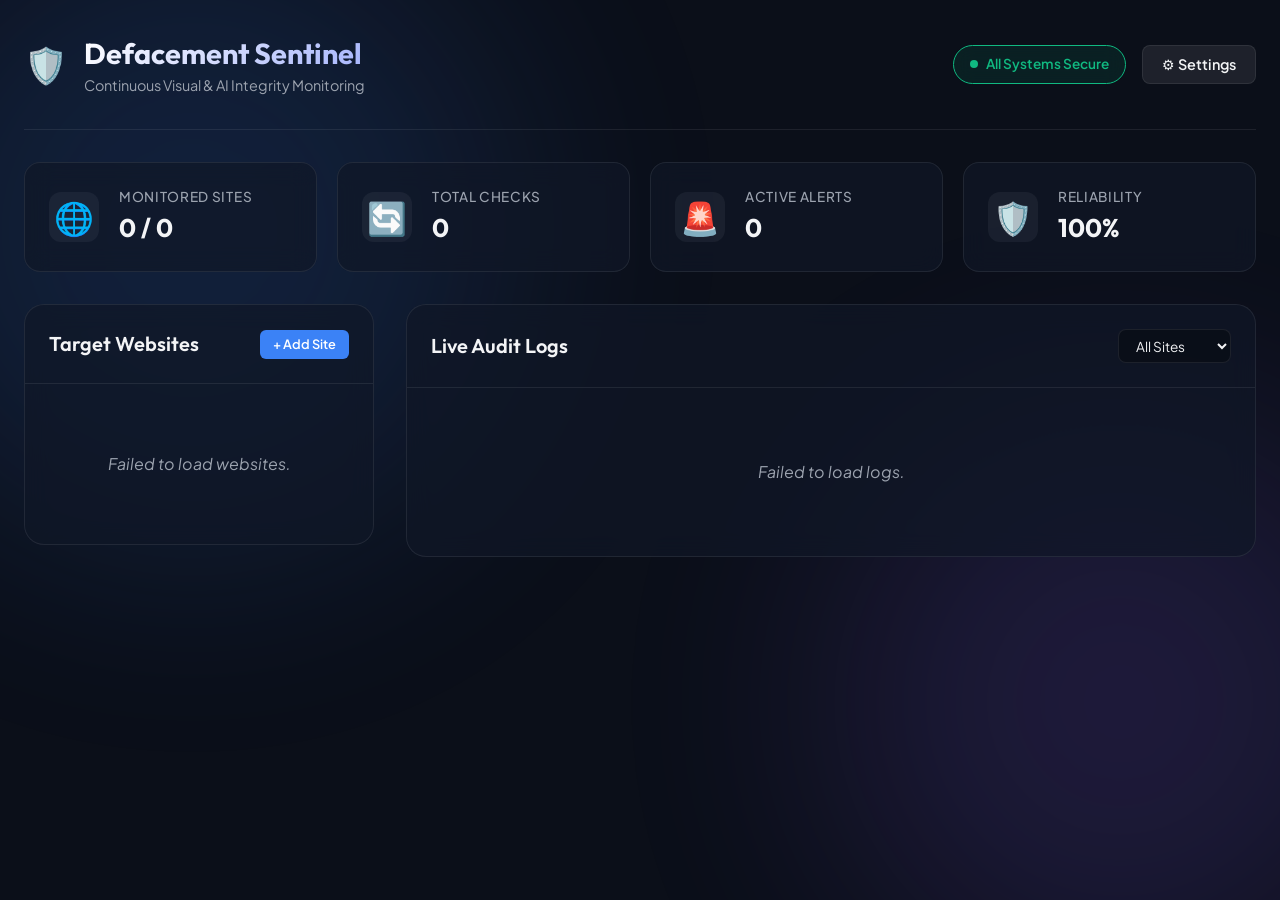
==== templates/index.html @ 5e0abb34 "feat: implement core monitoring architecture with database support, screenshot engine, and a modern " ====
<!DOCTYPE html>
<html lang="en">
<head>
    <meta charset="UTF-8">
    <meta name="viewport" content="width=device-width, initial-scale=1.0">
    <title>Website Defacement Sentinel</title>
    <link rel="preconnect" href="https://fonts.googleapis.com">
    <link rel="preconnect" href="https://fonts.gstatic.com" crossorigin>
    <link href="https://fonts.googleapis.com/css2?family=Outfit:wght@300;400;500;600;700&family=Plus+Jakarta+Sans:wght@300;400;500;600;700&display=swap" rel="stylesheet">
    <link rel="stylesheet" href="/static/style.css">
</head>
<body class="dark-theme">
    <div class="glow-container">
        <div class="glow-orb orb-1"></div>
        <div class="glow-orb orb-2"></div>
    </div>

    <div class="app-container">
        <!-- Navigation Header -->
        <header class="app-header">
            <div class="brand">
                <span class="brand-icon">🛡️</span>
                <div class="brand-text">
                    <h1>Defacement Sentinel</h1>
                    <p>Continuous Visual & AI Integrity Monitoring</p>
                </div>
            </div>
            <div class="header-actions">
                <div id="system-status-badge" class="status-badge secure">
                    <span class="status-dot"></span>
                    <span class="status-text">All Systems Secure</span>
                </div>
                <button id="btn-settings" class="btn btn-secondary">
                    <span>⚙️ Settings</span>
                </button>
            </div>
        </header>

        <!-- Stats Counter Panel -->
        <section class="stats-panel">
            <div class="stat-card">
                <div class="stat-icon">🌐</div>
                <div class="stat-info">
                    <h3>Monitored Sites</h3>
                    <div class="stat-value" id="stat-active-sites">0 / 0</div>
                </div>
            </div>
            <div class="stat-card">
                <div class="stat-icon">🔄</div>
                <div class="stat-info">
                    <h3>Total Checks</h3>
                    <div class="stat-value" id="stat-total-checks">0</div>
                </div>
            </div>
            <div class="stat-card alert-state-card" id="card-alert-defacements">
                <div class="stat-icon">🚨</div>
                <div class="stat-info">
                    <h3>Active Alerts</h3>
                    <div class="stat-value" id="stat-active-alerts">0</div>
                </div>
            </div>
            <div class="stat-card">
                <div class="stat-icon">🛡️</div>
                <div class="stat-info">
                    <h3>Reliability</h3>
                    <div class="stat-value" id="stat-reliability">100%</div>
                </div>
            </div>
        </section>

        <!-- Main Layout Split -->
        <main class="app-body">
            <!-- Left Panel: Target Management -->
            <section class="panel left-panel">
                <div class="panel-header">
                    <h2>Target Websites</h2>
                    <button id="btn-show-add-target" class="btn btn-primary btn-sm">+ Add Site</button>
                </div>

                <!-- Add Target Dialog (Inline dropdown/toggle) -->
                <div id="add-target-box" class="collapsed-box">
                    <form id="form-add-target" class="glass-form">
                        <h3>Monitor New Website</h3>
                        <div class="form-group">
                            <label for="target-name">Website Name</label>
                            <input type="text" id="target-name" placeholder="e.g. Company Portal" required autocomplete="off">
                        </div>
                        <div class="form-group">
                            <label for="target-url">Website URL</label>
                            <input type="url" id="target-url" placeholder="https://example.com" required autocomplete="off">
                        </div>
                        <div class="form-actions">
                            <button type="button" id="btn-cancel-add" class="btn btn-text">Cancel</button>
                            <button type="submit" class="btn btn-primary">Start Monitoring</button>
                        </div>
                    </form>
                </div>

                <!-- Targets List -->
                <div id="targets-list" class="targets-list">
                    <div class="loading-spinner">Loading monitored targets...</div>
                </div>
            </section>

            <!-- Right Panel: Monitoring Logs & Comparison -->
            <section class="panel right-panel">
                <div class="panel-header">
                    <h2>Live Audit Logs</h2>
                    <div class="filter-actions">
                        <select id="select-filter-target" class="select-dropdown">
                            <option value="">All Sites</option>
                        </select>
                    </div>
                </div>

                <!-- Logs Feed -->
                <div id="logs-list" class="logs-list">
                    <div class="loading-spinner">Loading activity feed...</div>
                </div>
            </section>
        </main>
    </div>

    <!-- Modal: Settings Configurations -->
    <div id="settings-modal" class="modal-overlay">
        <div class="modal-content glassmorphism">
            <div class="modal-header">
                <h2>System Configurations</h2>
                <button class="modal-close" id="btn-close-settings">×</button>
            </div>
            <form id="form-settings" class="modal-form">
                <div class="tabs-header">
                    <button type="button" class="tab-btn active" data-tab="tab-general">General</button>
                    <button type="button" class="tab-btn" data-tab="tab-alerts">Alerts Configuration</button>
                </div>

                <div class="tab-content active" id="tab-general">
                    <div class="form-group">
                        <label for="check-interval">Capture & Audit Frequency (Minutes)</label>
                        <input type="number" id="check-interval" min="1" max="1440" required>
                        <small>Time interval between taking snapshots of monitored websites.</small>
                    </div>
                    <div class="form-group">
                        <label for="similarity-threshold">Similarity Threshold (0.0 - 1.0)</label>
                        <input type="number" id="similarity-threshold" min="0.5" max="1.0" step="0.01" required>
                        <small>Below this similarity ratio, Gemini AI visual audit will be invoked. (Recommended: 0.98)</small>
                    </div>
                </div>

                <div class="tab-content" id="tab-alerts">
                    <h3>Discord / Slack Webhooks</h3>
                    <div class="form-group">
                        <label for="webhook-url">Webhook Integration URL</label>
                        <input type="url" id="webhook-url" placeholder="https://discord.com/api/webhooks/...">
                        <small>Posts defacement alerts immediately with AI diagnostics.</small>
                    </div>

                    <h3>SMTP Email Configuration</h3>
                    <div class="form-row">
                        <div class="form-group col-8">
                            <label for="smtp-host">SMTP Host</label>
                            <input type="text" id="smtp-host" placeholder="smtp.gmail.com">
                        </div>
                        <div class="form-group col-4">
                            <label for="smtp-port">SMTP Port</label>
                            <input type="number" id="smtp-port" placeholder="587">
                        </div>
                    </div>
                    <div class="form-row">
                        <div class="form-group">
                            <label for="smtp-user">SMTP Username / Email</label>
                            <input type="text" id="smtp-user" placeholder="security@yourdomain.com">
                        </div>
                        <div class="form-group">
                            <label for="smtp-pass">SMTP Password</label>
                            <input type="password" id="smtp-pass" placeholder="••••••••••••">
                        </div>
                    </div>
                    <div class="form-group">
                        <label for="alert-email-to">Alert Recipient Email</label>
                        <input type="email" id="alert-email-to" placeholder="admin@yourdomain.com">
                    </div>
                </div>

                <div class="modal-footer">
                    <button type="button" class="btn btn-secondary" id="btn-cancel-settings">Cancel</button>
                    <button type="submit" class="btn btn-primary">Save Configs</button>
                </div>
            </form>
        </div>
    </div>

    <!-- Modal: Visual Inspector -->
    <div id="inspector-modal" class="modal-overlay">
        <div class="modal-content inspector-content glassmorphism">
            <div class="modal-header">
                <h2 id="inspector-title">Audit Visual Comparison</h2>
                <button class="modal-close" id="btn-close-inspector">×</button>
            </div>
            <div class="inspector-body">
                <div class="inspector-meta">
                    <div class="meta-item"><strong>Website:</strong> <span id="inspect-site">Name</span></div>
                    <div class="meta-item"><strong>Score:</strong> <span id="inspect-score">0.0</span></div>
                    <div class="meta-item"><strong>Time:</strong> <span id="inspect-time">Timestamp</span></div>
                    <div class="meta-item"><strong>AI Assessment:</strong> <span id="inspect-tag" class="tag">Assessment</span></div>
                </div>
                
                <div class="inspector-summary-box">
                    <strong>AI Diagnostic Report:</strong>
                    <p id="inspect-summary">Diagnostic analysis...</p>
                </div>

                <div class="slider-tabs">
                    <button class="slider-tab-btn active" data-view="split">Interactive Slider</button>
                    <button class="slider-tab-btn" data-view="side">Side-by-Side</button>
                </div>

                <!-- Visual slider wrapper -->
                <div class="visual-comparison-container" id="visual-container-split">
                    <div class="image-comparison-slider">
                        <!-- Baseline image (Always bottom) -->
                        <img id="img-baseline" src="" alt="Baseline (Clean)">
                        
                        <!-- Overlay current / difference image (Dynamic width) -->
                        <div class="image-overlay-wrapper" id="img-overlay-wrap">
                            <img id="img-current" src="" alt="Audit Screenshot">
                        </div>
                        
                        <!-- Drag Slider control -->
                        <input type="range" min="0" max="100" value="50" class="comparison-slider" id="slider-handle">
                        
                        <!-- Labels -->
                        <div class="slider-label label-before">Baseline (Clean)</div>
                        <div class="slider-label label-after">Audit Snapshot (Slide)</div>
                    </div>
                </div>

                <!-- Side by side container -->
                <div class="side-by-side-container hidden" id="visual-container-side">
                    <div class="img-pane">
                        <h4>Baseline (Clean)</h4>
                        <img id="side-img-baseline" src="" alt="Baseline">
                    </div>
                    <div class="img-pane">
                        <h4>Audit Screenshot</h4>
                        <img id="side-img-current" src="" alt="Current">
                    </div>
                    <div class="img-pane">
                        <h4>Diff Highlights (Red = Changes)</h4>
                        <img id="side-img-diff" src="" alt="Diff Highlight">
                    </div>
                </div>
            </div>
        </div>
    </div>

    <script src="/static/app.js"></script>
</body>
</html>
---- static/style.css ----
:root {
    --bg-base: #0b0f19;
    --bg-surface: rgba(17, 24, 39, 0.7);
    --bg-surface-solid: #111827;
    --border-color: rgba(255, 255, 255, 0.08);
    --text-primary: #f3f4f6;
    --text-secondary: #9ca3af;
    --text-muted: #6b7280;
    --primary: #3b82f6;
    --primary-glow: rgba(59, 130, 246, 0.5);
    --success: #10b981;
    --success-glow: rgba(16, 185, 129, 0.3);
    --warning: #f59e0b;
    --danger: #ef4444;
    --danger-glow: rgba(239, 68, 68, 0.4);
    --font-sans: 'Plus Jakarta Sans', system-ui, -apple-system, sans-serif;
    --font-heading: 'Outfit', system-ui, -apple-system, sans-serif;
}

* {
    box-sizing: border-box;
    margin: 0;
    padding: 0;
}

body {
    background-color: var(--bg-base);
    color: var(--text-primary);
    font-family: var(--font-sans);
    line-height: 1.5;
    overflow-x: hidden;
    min-height: 100vh;
}

/* Background glows */
.glow-container {
    position: fixed;
    top: 0;
    left: 0;
    width: 100vw;
    height: 100vh;
    z-index: -1;
    overflow: hidden;
    pointer-events: none;
}

.glow-orb {
    position: absolute;
    border-radius: 50%;
    filter: blur(120px);
    opacity: 0.15;
}

.orb-1 {
    top: -10%;
    left: -10%;
    width: 50vw;
    height: 50vw;
    background: var(--primary);
}

.orb-2 {
    bottom: -10%;
    right: -10%;
    width: 45vw;
    height: 45vw;
    background: #8b5cf6;
}

/* Page Layout */
.app-container {
    max-width: 1400px;
    margin: 0 auto;
    padding: 2rem 1.5rem;
}

/* Header */
.app-header {
    display: flex;
    justify-content: space-between;
    align-items: center;
    padding-bottom: 2rem;
    border-bottom: 1px solid var(--border-color);
    margin-bottom: 2rem;
}

.brand {
    display: flex;
    align-items: center;
    gap: 1rem;
}

.brand-icon {
    font-size: 2.2rem;
}

.brand-text h1 {
    font-family: var(--font-heading);
    font-size: 1.8rem;
    font-weight: 700;
    background: linear-gradient(135deg, #fff 0%, #a5b4fc 100%);
    -webkit-background-clip: text;
    -webkit-text-fill-color: transparent;
}

.brand-text p {
    color: var(--text-secondary);
    font-size: 0.9rem;
    font-weight: 400;
}

.header-actions {
    display: flex;
    align-items: center;
    gap: 1rem;
}

/* Badges */
.status-badge {
    display: inline-flex;
    align-items: center;
    gap: 0.5rem;
    padding: 0.5rem 1rem;
    border-radius: 50px;
    font-size: 0.85rem;
    font-weight: 600;
    backdrop-filter: blur(10px);
    border: 1px solid currentColor;
}

.status-badge.secure {
    color: var(--success);
    background: rgba(16, 185, 129, 0.1);
}

.status-badge.alert {
    color: var(--danger);
    background: rgba(239, 68, 68, 0.1);
    animation: pulse-danger 2s infinite;
}

@keyframes pulse-danger {
    0% { box-shadow: 0 0 0 0 rgba(239, 68, 68, 0.4); }
    70% { box-shadow: 0 0 0 10px rgba(239, 68, 68, 0); }
    100% { box-shadow: 0 0 0 0 rgba(239, 68, 68, 0); }
}

.status-dot {
    width: 8px;
    height: 8px;
    border-radius: 50%;
    background-color: currentColor;
}

/* Stats panel */
.stats-panel {
    display: grid;
    grid-template-columns: repeat(auto-fit, minmax(240px, 1fr));
    gap: 1.25rem;
    margin-bottom: 2rem;
}

.stat-card {
    background: var(--bg-surface);
    border: 1px solid var(--border-color);
    padding: 1.5rem;
    border-radius: 16px;
    display: flex;
    align-items: center;
    gap: 1.25rem;
    backdrop-filter: blur(12px);
    transition: transform 0.2s, border-color 0.2s;
}

.stat-card:hover {
    transform: translateY(-2px);
    border-color: rgba(255, 255, 255, 0.15);
}

.stat-icon {
    font-size: 2rem;
    background: rgba(255, 255, 255, 0.05);
    width: 50px;
    height: 50px;
    display: flex;
    align-items: center;
    justify-content: center;
    border-radius: 12px;
}

.stat-info h3 {
    font-size: 0.85rem;
    text-transform: uppercase;
    letter-spacing: 0.05em;
    color: var(--text-secondary);
    font-weight: 500;
}

.stat-value {
    font-size: 1.6rem;
    font-weight: 700;
    font-family: var(--font-heading);
    margin-top: 0.1rem;
}

.alert-state-card.alert-active {
    border-color: rgba(239, 68, 68, 0.4);
    background: linear-gradient(135deg, rgba(239, 68, 68, 0.1) 0%, var(--bg-surface) 100%);
}

.alert-state-card.alert-active .stat-value {
    color: var(--danger);
}

/* Body and Panels */
.app-body {
    display: grid;
    grid-template-columns: 350px 1fr;
    gap: 2rem;
    align-items: start;
}

@media (max-width: 1024px) {
    .app-body {
        grid-template-columns: 1fr;
    }
}

.panel {
    background: var(--bg-surface);
    border: 1px solid var(--border-color);
    border-radius: 20px;
    backdrop-filter: blur(12px);
    overflow: hidden;
    display: flex;
    flex-direction: column;
}

.panel-header {
    padding: 1.5rem;
    border-bottom: 1px solid var(--border-color);
    display: flex;
    justify-content: space-between;
    align-items: center;
}

.panel-header h2 {
    font-family: var(--font-heading);
    font-size: 1.25rem;
    font-weight: 600;
}

/* Targets Module */
.targets-list {
    padding: 1.25rem;
    display: flex;
    flex-direction: column;
    gap: 1rem;
    max-height: 600px;
    overflow-y: auto;
}

.target-item {
    background: rgba(255, 255, 255, 0.02);
    border: 1px solid var(--border-color);
    border-radius: 12px;
    padding: 1rem;
    transition: background 0.2s, border-color 0.2s;
}

.target-item:hover {
    background: rgba(255, 255, 255, 0.04);
    border-color: rgba(255, 255, 255, 0.15);
}

.target-info {
    margin-bottom: 0.75rem;
}

.target-title-row {
    display: flex;
    justify-content: space-between;
    align-items: flex-start;
    gap: 0.5rem;
}

.target-name {
    font-weight: 600;
    font-size: 1rem;
}

.target-url {
    color: var(--text-secondary);
    font-size: 0.8rem;
    word-break: break-all;
}

.target-meta-row {
    display: flex;
    justify-content: space-between;
    align-items: center;
    border-top: 1px solid rgba(255, 255, 255, 0.05);
    padding-top: 0.75rem;
    margin-top: 0.5rem;
}

.target-status-badge {
    font-size: 0.75rem;
    padding: 0.2rem 0.5rem;
    border-radius: 4px;
    font-weight: 600;
}

.target-status-badge.monitoring {
    background: rgba(59, 130, 246, 0.15);
    color: var(--primary);
}

.target-status-badge.paused {
    background: rgba(255, 255, 255, 0.08);
    color: var(--text-secondary);
}

.target-status-badge.defaced {
    background: rgba(239, 68, 68, 0.2);
    color: var(--danger);
}

.target-actions {
    display: flex;
    gap: 0.5rem;
}

/* Collapsible Form */
.collapsed-box {
    max-height: 0;
    overflow: hidden;
    transition: max-height 0.3s cubic-bezier(0.4, 0, 0.2, 1);
}

.collapsed-box.expanded {
    max-height: 400px;
}

.glass-form {
    padding: 1.5rem;
    background: rgba(255, 255, 255, 0.03);
    border-bottom: 1px solid var(--border-color);
}

.glass-form h3 {
    font-size: 1.1rem;
    margin-bottom: 1rem;
}

/* Forms */
.form-group {
    margin-bottom: 1rem;
}

.form-group label {
    display: block;
    font-size: 0.85rem;
    color: var(--text-secondary);
    margin-bottom: 0.4rem;
}

.form-group input, 
.form-group select,
.select-dropdown {
    width: 100%;
    background: rgba(0, 0, 0, 0.3);
    border: 1px solid var(--border-color);
    color: var(--text-primary);
    padding: 0.6rem 0.9rem;
    border-radius: 8px;
    font-family: inherit;
    font-size: 0.9rem;
    outline: none;
    transition: border-color 0.2s, box-shadow 0.2s;
}

.form-group input:focus, 
.form-group select:focus,
.select-dropdown:focus {
    border-color: var(--primary);
    box-shadow: 0 0 0 3px rgba(59, 130, 246, 0.25);
}

.form-group small {
    display: block;
    color: var(--text-muted);
    font-size: 0.75rem;
    margin-top: 0.3rem;
}

.form-row {
    display: grid;
    grid-template-columns: 1fr 1fr;
    gap: 1rem;
}

.form-row.col-8-4 {
    grid-template-columns: 2fr 1fr;
}

.form-actions {
    display: flex;
    justify-content: flex-end;
    gap: 0.75rem;
    margin-top: 1.5rem;
}

/* Buttons */
.btn {
    display: inline-flex;
    align-items: center;
    justify-content: center;
    gap: 0.5rem;
    padding: 0.6rem 1.2rem;
    border-radius: 8px;
    font-family: inherit;
    font-size: 0.9rem;
    font-weight: 600;
    cursor: pointer;
    border: none;
    transition: background 0.2s, transform 0.1s;
    outline: none;
}

.btn:active {
    transform: scale(0.98);
}

.btn-primary {
    background: var(--primary);
    color: #fff;
}

.btn-primary:hover {
    background: #2563eb;
}

.btn-secondary {
    background: rgba(255, 255, 255, 0.08);
    color: var(--text-primary);
    border: 1px solid var(--border-color);
}

.btn-secondary:hover {
    background: rgba(255, 255, 255, 0.12);
}

.btn-text {
    background: transparent;
    color: var(--text-secondary);
}

.btn-text:hover {
    color: var(--text-primary);
}

.btn-sm {
    padding: 0.4rem 0.8rem;
    font-size: 0.8rem;
    border-radius: 6px;
}

.btn-danger {
    background: rgba(239, 68, 68, 0.15);
    color: #fca5a5;
    border: 1px solid rgba(239, 68, 68, 0.3);
}

.btn-danger:hover {
    background: var(--danger);
    color: #fff;
}

.btn-icon {
    width: 32px;
    height: 32px;
    padding: 0;
    border-radius: 6px;
    font-size: 0.9rem;
}

/* Logs Feed */
.logs-list {
    padding: 1.5rem;
    display: flex;
    flex-direction: column;
    gap: 0.75rem;
    max-height: 600px;
    overflow-y: auto;
}

.log-item {
    background: rgba(255, 255, 255, 0.015);
    border: 1px solid var(--border-color);
    border-radius: 12px;
    padding: 1rem 1.25rem;
    display: grid;
    grid-template-columns: auto 1fr auto;
    align-items: center;
    gap: 1.25rem;
    cursor: pointer;
    transition: background 0.2s, border-color 0.2s;
}

.log-item:hover {
    background: rgba(255, 255, 255, 0.03);
    border-color: rgba(255, 255, 255, 0.12);
}

.log-item.defaced-alert {
    border-color: rgba(239, 68, 68, 0.3);
    background: linear-gradient(90deg, rgba(239, 68, 68, 0.08) 0%, rgba(255, 255, 255, 0.015) 100%);
}

.log-status-icon {
    font-size: 1.5rem;
}

.log-details {
    display: flex;
    flex-direction: column;
    gap: 0.25rem;
}

.log-site-info {
    display: flex;
    align-items: center;
    gap: 0.5rem;
}

.log-site-name {
    font-weight: 600;
}

.log-score-tag {
    font-size: 0.75rem;
    padding: 0.1rem 0.4rem;
    border-radius: 4px;
    background: rgba(255, 255, 255, 0.08);
    color: var(--text-secondary);
}

.log-score-tag.score-low {
    background: rgba(239, 68, 68, 0.15);
    color: #fca5a5;
    font-weight: bold;
}

.log-summary {
    color: var(--text-secondary);
    font-size: 0.85rem;
    white-space: nowrap;
    overflow: hidden;
    text-overflow: ellipsis;
    max-width: 600px;
}

.log-meta {
    text-align: right;
    display: flex;
    flex-direction: column;
    align-items: flex-end;
    gap: 0.25rem;
}

.log-time {
    font-size: 0.8rem;
    color: var(--text-muted);
}

.tag {
    font-size: 0.75rem;
    padding: 0.2rem 0.5rem;
    border-radius: 6px;
    font-weight: 600;
    text-transform: uppercase;
}

.tag-defaced { background: rgba(239, 68, 68, 0.2); color: #f87171; }
.tag-update { background: rgba(245, 158, 11, 0.15); color: #fbbf24; }
.tag-no-change { background: rgba(16, 185, 129, 0.15); color: #34d399; }
.tag-error { background: rgba(255, 255, 255, 0.1); color: var(--text-secondary); }

/* Modals */
.modal-overlay {
    position: fixed;
    top: 0;
    left: 0;
    width: 100vw;
    height: 100vh;
    background: rgba(0, 0, 0, 0.7);
    backdrop-filter: blur(8px);
    z-index: 1000;
    display: flex;
    align-items: center;
    justify-content: center;
    opacity: 0;
    pointer-events: none;
    transition: opacity 0.25s ease;
}

.modal-overlay.active {
    opacity: 1;
    pointer-events: auto;
}

.modal-content {
    background: var(--bg-surface-solid);
    border: 1px solid var(--border-color);
    border-radius: 20px;
    width: 100%;
    max-width: 600px;
    padding: 2rem;
    box-shadow: 0 25px 50px -12px rgba(0, 0, 0, 0.5);
    transform: translateY(20px);
    transition: transform 0.25s ease;
}

.modal-overlay.active .modal-content {
    transform: translateY(0);
}

.modal-header {
    display: flex;
    justify-content: space-between;
    align-items: center;
    margin-bottom: 1.5rem;
}

.modal-header h2 {
    font-family: var(--font-heading);
    font-size: 1.4rem;
}

.modal-close {
    background: transparent;
    border: none;
    color: var(--text-secondary);
    font-size: 1.8rem;
    cursor: pointer;
    outline: none;
}

.modal-close:hover {
    color: var(--text-primary);
}

/* Tabs */
.tabs-header {
    display: flex;
    border-bottom: 1px solid var(--border-color);
    margin-bottom: 1.5rem;
    gap: 1.5rem;
}

.tab-btn {
    background: transparent;
    border: none;
    color: var(--text-secondary);
    font-family: inherit;
    font-size: 0.95rem;
    padding-bottom: 0.75rem;
    cursor: pointer;
    position: relative;
    outline: none;
}

.tab-btn.active {
    color: var(--primary);
    font-weight: 600;
}

.tab-btn.active::after {
    content: '';
    position: absolute;
    bottom: 0;
    left: 0;
    width: 100%;
    height: 2px;
    background: var(--primary);
}

.tab-content {
    display: none;
}

.tab-content.active {
    display: block;
}

/* Inspector Modal */
.inspector-content {
    max-width: 1000px;
    width: 90%;
    max-height: 90vh;
    display: flex;
    flex-direction: column;
}

.inspector-body {
    overflow-y: auto;
    padding-right: 0.5rem;
}

.inspector-meta {
    display: grid;
    grid-template-columns: repeat(auto-fit, minmax(200px, 1fr));
    gap: 1rem;
    background: rgba(255, 255, 255, 0.02);
    border: 1px solid var(--border-color);
    border-radius: 12px;
    padding: 1rem;
    margin-bottom: 1.25rem;
    font-size: 0.9rem;
}

.inspector-summary-box {
    background: rgba(239, 68, 68, 0.05);
    border-left: 3px solid var(--primary);
    padding: 1rem;
    border-radius: 4px 12px 12px 4px;
    margin-bottom: 1.5rem;
    font-size: 0.9rem;
}

.inspector-summary-box strong {
    display: block;
    margin-bottom: 0.25rem;
    color: var(--primary);
}

.slider-tabs {
    display: flex;
    gap: 0.5rem;
    margin-bottom: 1rem;
}

.slider-tab-btn {
    background: rgba(255, 255, 255, 0.05);
    border: 1px solid var(--border-color);
    color: var(--text-secondary);
    padding: 0.4rem 0.9rem;
    border-radius: 6px;
    cursor: pointer;
    font-size: 0.85rem;
}

.slider-tab-btn.active {
    background: var(--primary);
    color: #fff;
    border-color: var(--primary);
}

/* Visual Comparison Components */
.visual-comparison-container {
    width: 100%;
    position: relative;
    border-radius: 12px;
    border: 1px solid var(--border-color);
    overflow: hidden;
    background: #000;
}

.image-comparison-slider {
    position: relative;
    width: 100%;
    display: inline-block;
    vertical-align: middle;
}

#img-baseline {
    width: 100%;
    height: auto;
    display: block;
}

.image-overlay-wrapper {
    position: absolute;
    top: 0;
    left: 0;
    height: 100%;
    width: 50%;
    overflow: hidden;
    border-right: 3px solid #00f3ff;
    box-shadow: 2px 0 10px rgba(0, 243, 255, 0.3);
}

#img-current {
    position: absolute;
    top: 0;
    left: 0;
    height: 100%;
    width: 100%;
    display: block;
}

/* Transparent Range Input Overlay */
.comparison-slider {
    position: absolute;
    top: 0;
    left: 0;
    width: 100%;
    height: 100%;
    margin: 0;
    opacity: 0;
    cursor: ew-resize;
    z-index: 10;
}

.slider-label {
    position: absolute;
    bottom: 1rem;
    background: rgba(0, 0, 0, 0.65);
    backdrop-filter: blur(5px);
    padding: 0.3rem 0.75rem;
    border-radius: 4px;
    font-size: 0.75rem;
    font-weight: 600;
    pointer-events: none;
    z-index: 5;
    border: 1px solid rgba(255, 255, 255, 0.08);
}

.label-before {
    right: 1rem;
    color: #fff;
}

.label-after {
    left: 1rem;
    color: #00f3ff;
}

/* Side by side layout */
.side-by-side-container {
    display: grid;
    grid-template-columns: repeat(auto-fit, minmax(280px, 1fr));
    gap: 1rem;
    margin-bottom: 1rem;
}

.side-by-side-container.hidden {
    display: none;
}

.img-pane {
    background: rgba(0, 0, 0, 0.2);
    border: 1px solid var(--border-color);
    border-radius: 8px;
    padding: 0.75rem;
}

.img-pane h4 {
    font-size: 0.85rem;
    color: var(--text-secondary);
    margin-bottom: 0.5rem;
    font-family: var(--font-heading);
}

.img-pane img {
    width: 100%;
    height: auto;
    border-radius: 4px;
    display: block;
}

/* Loading and Helpers */
.loading-spinner {
    padding: 3rem;
    text-align: center;
    color: var(--text-secondary);
    font-style: italic;
}

.hidden {
    display: none !important;
}

.select-dropdown {
    width: auto;
    padding: 0.4rem 1.8rem 0.4rem 0.8rem;
    font-size: 0.85rem;
}

/* Scrollbars */
::-webkit-scrollbar {
    width: 8px;
    height: 8px;
}

::-webkit-scrollbar-track {
    background: rgba(0, 0, 0, 0.1);
}

::-webkit-scrollbar-thumb {
    background: rgba(255, 255, 255, 0.1);
    border-radius: 10px;
}

::-webkit-scrollbar-thumb:hover {
    background: rgba(255, 255, 255, 0.2);
}
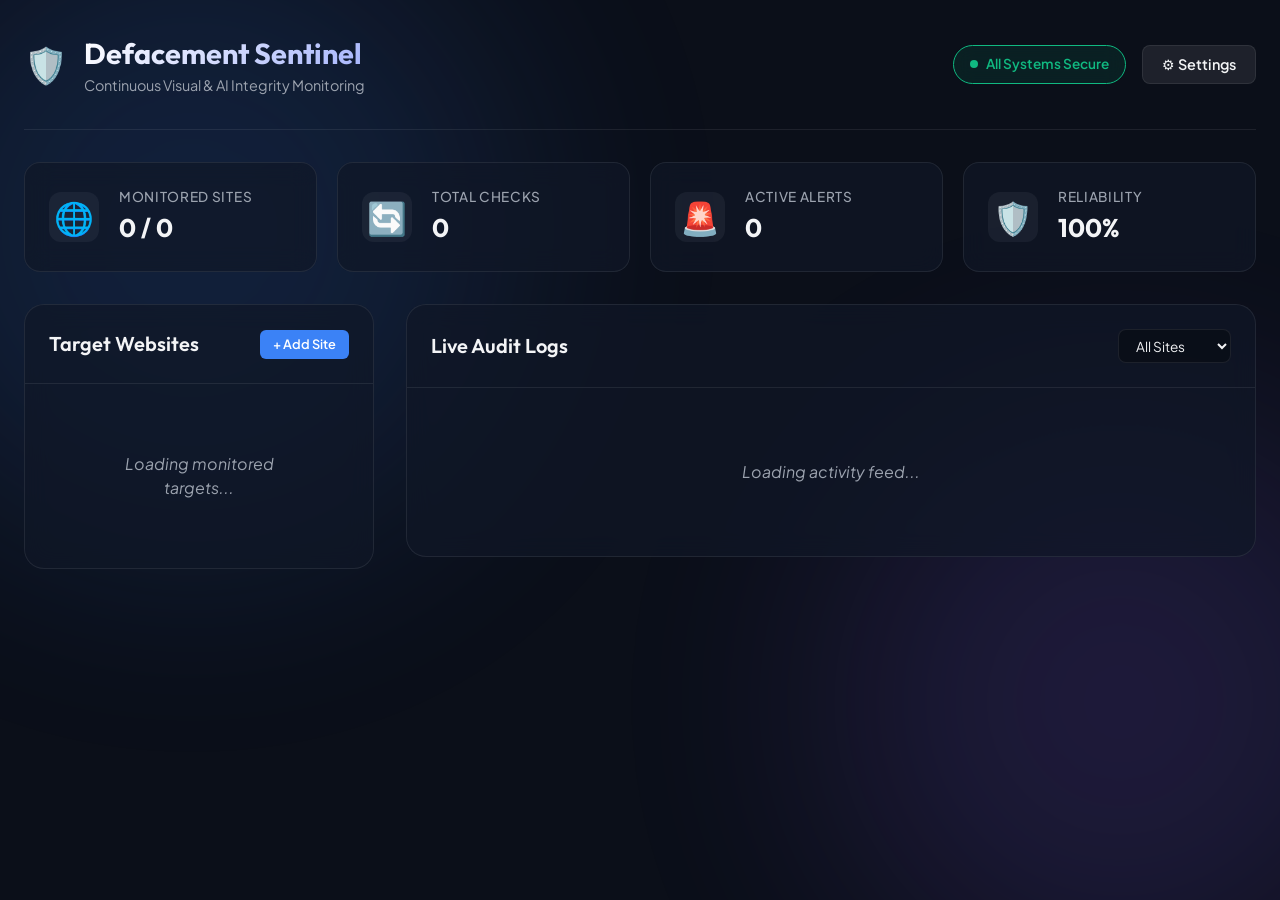
==== commit 9b5f7b22: "refactor: streamline UI and settings for Ollama AI, n8n webhooks, and target management" ====
--- a/templates/index.html
+++ b/templates/index.html
@@ -77,13 +77,13 @@
                     <button id="btn-show-add-target" class="btn btn-primary btn-sm">+ Add Site</button>
                 </div>
 
-                <!-- Add Target Dialog (Inline dropdown/toggle) -->
+                <!-- Add Target Dialog -->
                 <div id="add-target-box" class="collapsed-box">
                     <form id="form-add-target" class="glass-form">
                         <h3>Monitor New Website</h3>
                         <div class="form-group">
                             <label for="target-name">Website Name</label>
-                            <input type="text" id="target-name" placeholder="e.g. Company Portal" required autocomplete="off">
+                            <input type="text" id="target-name" placeholder="e.g. Corporate Portal" required autocomplete="off">
                         </div>
                         <div class="form-group">
                             <label for="target-url">Website URL</label>
@@ -130,55 +130,123 @@
             </div>
             <form id="form-settings" class="modal-form">
                 <div class="tabs-header">
-                    <button type="button" class="tab-btn active" data-tab="tab-general">General</button>
-                    <button type="button" class="tab-btn" data-tab="tab-alerts">Alerts Configuration</button>
-                </div>
-
+                    <button type="button" class="tab-btn active" data-tab="tab-general">General & Audit</button>
+                    <button type="button" class="tab-btn" data-tab="tab-ai">Ollama AI</button>
+                    <button type="button" class="tab-btn" data-tab="tab-alerts">n8n Webhook</button>
+                </div>
+
+                <!-- General Tab -->
                 <div class="tab-content active" id="tab-general">
                     <div class="form-group">
-                        <label for="check-interval">Capture & Audit Frequency (Minutes)</label>
-                        <input type="number" id="check-interval" min="1" max="1440" required>
-                        <small>Time interval between taking snapshots of monitored websites.</small>
+                        <label>Capture & Audit Frequency</label>
+                        <div style="display: flex; gap: 0.5rem; align-items: center;">
+                            <input type="number" id="check-interval" min="1" max="86400" required style="flex: 2;">
+                            <select id="check-interval-unit" class="select-dropdown" style="flex: 1; padding: 0.75rem;">
+                                <option value="seconds">Seconds</option>
+                                <option value="minutes">Minutes</option>
+                                <option value="hours">Hours</option>
+                                <option value="days">Days</option>
+                            </select>
+                        </div>
+                        <small>Specify audit execution frequency for active targets.</small>
                     </div>
                     <div class="form-group">
                         <label for="similarity-threshold">Similarity Threshold (0.0 - 1.0)</label>
                         <input type="number" id="similarity-threshold" min="0.5" max="1.0" step="0.01" required>
-                        <small>Below this similarity ratio, Gemini AI visual audit will be invoked. (Recommended: 0.98)</small>
-                    </div>
-                </div>
-
+                        <small>Below this similarity ratio, AI visual audit is invoked. (Recommended: 0.98)</small>
+                    </div>
+                    <div class="form-group">
+                        <label for="browser-engine">Playwright Browser Engine</label>
+                        <select id="browser-engine" class="select-dropdown" style="width: 100%; padding: 0.75rem;">
+                            <option value="firefox">Firefox (Clean & Stable - Recommended)</option>
+                            <option value="chromium">Chromium</option>
+                            <option value="auto">Auto (Try Firefox then Chromium)</option>
+                        </select>
+                        <small>Firefox is recommended on Linux VMs to prevent missing system library warnings.</small>
+                    </div>
+                </div>
+
+                <!-- AI Tab -->
+                <div class="tab-content" id="tab-ai">
+                    <div class="form-group" style="display: flex; align-items: center; justify-content: space-between; background: rgba(255,255,255,0.03); padding: 0.75rem 1rem; border-radius: 8px; border: 1px solid rgba(255,255,255,0.08);">
+                        <div>
+                            <label for="use-llm" style="margin: 0; cursor: pointer; font-weight: 600;">Enable Ollama Vision AI</label>
+                            <small style="display: block;">When enabled, LLM evaluates screenshots when similarity falls below threshold.</small>
+                        </div>
+                        <input type="checkbox" id="use-llm" style="width: 20px; height: 20px; cursor: pointer;">
+                    </div>
+                    <div class="form-group" style="margin-top: 1rem;">
+                        <label for="ollama-url">Ollama Host URL</label>
+                        <input type="text" id="ollama-url" placeholder="http://localhost:11434">
+                        <small>Local or remote Ollama server URL (Default: http://localhost:11434).</small>
+                    </div>
+                    <div class="form-group">
+                        <label for="ollama-model">Ollama Vision Model</label>
+                        <input type="text" id="ollama-model" placeholder="llama3.2-vision">
+                        <small>Recommended models: llama3.2-vision, llava, qwen2-vl.</small>
+                    </div>
+                </div>
+
+                <!-- Webhook Tab -->
                 <div class="tab-content" id="tab-alerts">
-                    <h3>Discord / Slack Webhooks</h3>
-                    <div class="form-group">
-                        <label for="webhook-url">Webhook Integration URL</label>
-                        <input type="url" id="webhook-url" placeholder="https://discord.com/api/webhooks/...">
-                        <small>Posts defacement alerts immediately with AI diagnostics.</small>
-                    </div>
-
-                    <h3>SMTP Email Configuration</h3>
-                    <div class="form-row">
-                        <div class="form-group col-8">
-                            <label for="smtp-host">SMTP Host</label>
-                            <input type="text" id="smtp-host" placeholder="smtp.gmail.com">
-                        </div>
-                        <div class="form-group col-4">
-                            <label for="smtp-port">SMTP Port</label>
-                            <input type="number" id="smtp-port" placeholder="587">
-                        </div>
-                    </div>
-                    <div class="form-row">
-                        <div class="form-group">
-                            <label for="smtp-user">SMTP Username / Email</label>
-                            <input type="text" id="smtp-user" placeholder="security@yourdomain.com">
-                        </div>
-                        <div class="form-group">
-                            <label for="smtp-pass">SMTP Password</label>
-                            <input type="password" id="smtp-pass" placeholder="••••••••••••">
-                        </div>
-                    </div>
-                    <div class="form-group">
-                        <label for="alert-email-to">Alert Recipient Email</label>
-                        <input type="email" id="alert-email-to" placeholder="admin@yourdomain.com">
+                    <h3>n8n / Webhook Integration</h3>
+                    <div class="form-group">
+                        <label for="webhook-url">n8n Webhook Endpoint URL</label>
+                        <div style="display: flex; gap: 0.5rem;">
+                            <input type="url" id="webhook-url" placeholder="https://n8n.your-server.com/webhook/defacement-alert" style="flex: 1;">
+                            <button type="button" id="btn-test-webhook" class="btn btn-secondary btn-sm" style="white-space: nowrap;">🧪 Test Webhook</button>
+                        </div>
+                        <small>Transmits detection event JSON payload to your n8n workflow.</small>
+                    </div>
+
+                    <div id="webhook-test-result" style="display: none; padding: 0.75rem; border-radius: 8px; font-size: 0.85rem; margin-bottom: 1rem;"></div>
+
+                    <div class="form-group">
+                        <label for="webhook-trigger-on">Send Webhook Payload When</label>
+                        <select id="webhook-trigger-on" class="select-dropdown" style="width: 100%; padding: 0.75rem;">
+                            <option value="defacement">Defacement Confirmed Only (Recommended)</option>
+                            <option value="anomaly">Any Visual Anomaly (Similarity < Threshold)</option>
+                            <option value="all">Every Audit Check Run</option>
+                        </select>
+                        <small>Controls when n8n receives event payloads.</small>
+                    </div>
+
+                    <div class="form-group">
+                        <label for="webhook-payload-format">JSON Payload Structure</label>
+                        <select id="webhook-payload-format" class="select-dropdown" style="width: 100%; padding: 0.75rem;">
+                            <option value="n8n">n8n Workflow Schema (Recommended)</option>
+                            <option value="standard">Standard Event Schema</option>
+                            <option value="detailed">Detailed Pipeline Metrics & Artifact Paths</option>
+                        </select>
+                        <small>Choose JSON formatting layout sent to the webhook endpoint.</small>
+                    </div>
+
+                    <div style="background: rgba(59, 130, 246, 0.08); padding: 1rem; border-radius: 8px; border: 1px solid rgba(59, 130, 246, 0.25); margin-top: 1rem;">
+                        <h4 style="font-size: 0.9rem; margin-bottom: 0.5rem; color: #60a5fa;">📋 n8n Connection Setup Guide & Troubleshooting:</h4>
+                        <ol style="font-size: 0.8rem; color: var(--text-secondary); padding-left: 1.2rem; margin: 0; line-height: 1.6;">
+                            <li><strong>HTTP Method:</strong> In your n8n Webhook Node, set <code>HTTP Method</code> to <strong>POST</strong>.</li>
+                            <li><strong>Test Mode:</strong> If using a Test URL (contains <code>/webhook-test/</code>), click <strong>"Listen for Test Event"</strong> inside n8n before clicking <em>Test Webhook</em>.</li>
+                            <li><strong>Production Mode:</strong> If using a Production URL (contains <code>/webhook/</code>), toggle your n8n workflow switch to <strong>ACTIVE</strong>.</li>
+                            <li><strong>Network Address:</strong> If n8n runs in Docker/VM, use your server IP (e.g. <code>http://172.17.0.1:5678/...</code>) instead of <code>localhost</code>.</li>
+                        </ol>
+                    </div>
+
+                    <div style="background: rgba(0,0,0,0.3); padding: 1rem; border-radius: 8px; border: 1px solid rgba(255,255,255,0.08); margin-top: 1rem;">
+                        <h4 style="font-size: 0.9rem; margin-bottom: 0.5rem; color: var(--accent-primary);">Available Payload Fields:</h4>
+                        <ul style="font-size: 0.8rem; color: var(--text-secondary); padding-left: 1.2rem; margin: 0; line-height: 1.5;">
+                            <li><code>target_id</code> - Database ID of monitored target</li>
+                            <li><code>target_name</code> - Human readable name of the site</li>
+                            <li><code>target_url</code> - Full URL of target site</li>
+                            <li><code>similarity_score</code> - Canvas expansion similarity (0.0 to 1.0)</li>
+                            <li><code>is_defaced</code> - Boolean flag confirming defacement</li>
+                            <li><code>confidence</code> - AI model diagnostic confidence (0-100%)</li>
+                            <li><code>change_type</code> - Classification (Defacement, Update, Error)</li>
+                            <li><code>analysis_summary</code> - Diagnostic text explanation</li>
+                            <li><code>screenshot_path</code> - Path to current audit screenshot</li>
+                            <li><code>diff_path</code> - Path to visual diff image</li>
+                            <li><code>popup_path</code> - Path to isolated popup screenshot (if captured)</li>
+                            <li><code>timestamp</code> - ISO timestamp of audit check</li>
+                        </ul>
                     </div>
                 </div>
 
@@ -202,11 +270,11 @@
                     <div class="meta-item"><strong>Website:</strong> <span id="inspect-site">Name</span></div>
                     <div class="meta-item"><strong>Score:</strong> <span id="inspect-score">0.0</span></div>
                     <div class="meta-item"><strong>Time:</strong> <span id="inspect-time">Timestamp</span></div>
-                    <div class="meta-item"><strong>AI Assessment:</strong> <span id="inspect-tag" class="tag">Assessment</span></div>
-                </div>
-                
+                    <div class="meta-item"><strong>Assessment:</strong> <span id="inspect-tag" class="tag">Assessment</span></div>
+                </div>
+
                 <div class="inspector-summary-box">
-                    <strong>AI Diagnostic Report:</strong>
+                    <strong>Diagnostic Report:</strong>
                     <p id="inspect-summary">Diagnostic analysis...</p>
                 </div>
 
@@ -218,18 +286,11 @@
                 <!-- Visual slider wrapper -->
                 <div class="visual-comparison-container" id="visual-container-split">
                     <div class="image-comparison-slider">
-                        <!-- Baseline image (Always bottom) -->
                         <img id="img-baseline" src="" alt="Baseline (Clean)">
-                        
-                        <!-- Overlay current / difference image (Dynamic width) -->
                         <div class="image-overlay-wrapper" id="img-overlay-wrap">
                             <img id="img-current" src="" alt="Audit Screenshot">
                         </div>
-                        
-                        <!-- Drag Slider control -->
                         <input type="range" min="0" max="100" value="50" class="comparison-slider" id="slider-handle">
-                        
-                        <!-- Labels -->
                         <div class="slider-label label-before">Baseline (Clean)</div>
                         <div class="slider-label label-after">Audit Snapshot (Slide)</div>
                     </div>
@@ -254,6 +315,31 @@
         </div>
     </div>
 
+    <!-- Modal: Edit Target -->
+    <div id="edit-target-modal" class="modal-overlay">
+        <div class="modal-content glassmorphism">
+            <div class="modal-header">
+                <h2>Edit Target Website</h2>
+                <button class="modal-close" id="btn-close-edit-target">×</button>
+            </div>
+            <form id="form-edit-target" class="modal-form">
+                <input type="hidden" id="edit-target-id">
+                <div class="form-group">
+                    <label for="edit-target-name">Website Name</label>
+                    <input type="text" id="edit-target-name" required autocomplete="off">
+                </div>
+                <div class="form-group">
+                    <label for="edit-target-url">Website URL</label>
+                    <input type="url" id="edit-target-url" required autocomplete="off">
+                </div>
+                <div class="modal-footer">
+                    <button type="button" class="btn btn-secondary" id="btn-cancel-edit-target">Cancel</button>
+                    <button type="submit" class="btn btn-primary">Save Changes</button>
+                </div>
+            </form>
+        </div>
+    </div>
+
     <script src="/static/app.js"></script>
 </body>
 </html>
--- a/static/style.css
+++ b/static/style.css
@@ -100,6 +100,7 @@
     font-weight: 700;
     background: linear-gradient(135deg, #fff 0%, #a5b4fc 100%);
     -webkit-background-clip: text;
+    background-clip: text;
     -webkit-text-fill-color: transparent;
 }
 
@@ -260,75 +261,160 @@
     overflow-y: auto;
 }
 
-.target-item {
-    background: rgba(255, 255, 255, 0.02);
+.target-card {
+    background: rgba(255, 255, 255, 0.03);
     border: 1px solid var(--border-color);
     border-radius: 12px;
     padding: 1rem;
-    transition: background 0.2s, border-color 0.2s;
-}
-
-.target-item:hover {
-    background: rgba(255, 255, 255, 0.04);
+    display: flex;
+    flex-direction: column;
+    gap: 0.75rem;
+    transition: all 0.2s ease;
+}
+
+.target-card:hover {
+    background: rgba(255, 255, 255, 0.05);
     border-color: rgba(255, 255, 255, 0.15);
 }
 
-.target-info {
-    margin-bottom: 0.75rem;
-}
-
-.target-title-row {
+.target-card.inactive {
+    opacity: 0.6;
+}
+
+.target-main {
     display: flex;
     justify-content: space-between;
     align-items: flex-start;
-    gap: 0.5rem;
-}
-
-.target-name {
+    gap: 0.75rem;
+}
+
+.target-info h4 {
+    font-size: 0.95rem;
     font-weight: 600;
-    font-size: 1rem;
+    color: var(--text-primary);
+    margin-bottom: 0.2rem;
 }
 
 .target-url {
-    color: var(--text-secondary);
+    font-size: 0.78rem;
+    color: var(--text-secondary);
+    text-decoration: none;
+    word-break: break-all;
+}
+
+.target-url:hover {
+    color: var(--primary);
+    text-decoration: underline;
+}
+
+.target-actions {
+    display: flex;
+    flex-wrap: wrap;
+    gap: 0.4rem;
+    border-top: 1px solid rgba(255, 255, 255, 0.05);
+    padding-top: 0.6rem;
+}
+
+.btn-action {
+    background: rgba(255, 255, 255, 0.06);
+    border: 1px solid var(--border-color);
+    color: var(--text-primary);
+    padding: 0.4rem 0.75rem;
+    border-radius: 6px;
     font-size: 0.8rem;
-    word-break: break-all;
-}
-
-.target-meta-row {
-    display: flex;
-    justify-content: space-between;
-    align-items: center;
-    border-top: 1px solid rgba(255, 255, 255, 0.05);
-    padding-top: 0.75rem;
-    margin-top: 0.5rem;
-}
-
-.target-status-badge {
-    font-size: 0.75rem;
-    padding: 0.2rem 0.5rem;
-    border-radius: 4px;
+    font-weight: 500;
+    font-family: inherit;
+    cursor: pointer;
+    transition: all 0.2s ease;
+    display: inline-flex;
+    align-items: center;
+    gap: 0.35rem;
+}
+
+.btn-action:hover {
+    background: rgba(255, 255, 255, 0.12);
+    border-color: rgba(255, 255, 255, 0.2);
+    transform: translateY(-1px);
+}
+
+.btn-action.danger {
+    background: rgba(239, 68, 68, 0.1);
+    border-color: rgba(239, 68, 68, 0.25);
+    color: #fca5a5;
+}
+
+.btn-action.danger:hover {
+    background: var(--danger);
+    color: #ffffff;
+    border-color: var(--danger);
+}
+
+.btn-inspect {
+    background: rgba(59, 130, 246, 0.12);
+    border: 1px solid rgba(59, 130, 246, 0.3);
+    color: #60a5fa;
+    padding: 0.35rem 0.75rem;
+    border-radius: 6px;
+    font-size: 0.8rem;
     font-weight: 600;
-}
-
-.target-status-badge.monitoring {
-    background: rgba(59, 130, 246, 0.15);
-    color: var(--primary);
-}
-
-.target-status-badge.paused {
-    background: rgba(255, 255, 255, 0.08);
-    color: var(--text-secondary);
-}
-
-.target-status-badge.defaced {
-    background: rgba(239, 68, 68, 0.2);
-    color: var(--danger);
-}
-
-.target-actions {
-    display: flex;
-    gap: 0.5rem;
+    font-family: inherit;
+    cursor: pointer;
+    transition: all 0.2s ease;
+}
+
+.btn-inspect:hover {
+    background: var(--primary);
+    color: #ffffff;
+    box-shadow: 0 0 12px var(--primary-glow);
+}
+
+/* Switch Toggle */
+.switch {
+    position: relative;
+    display: inline-block;
+    width: 44px;
+    height: 24px;
+}
+
+.switch input {
+    opacity: 0;
+    width: 0;
+    height: 0;
+}
+
+.slider {
+    position: absolute;
+    cursor: pointer;
+    top: 0; left: 0; right: 0; bottom: 0;
+    background-color: rgba(255, 255, 255, 0.15);
+    transition: .3s;
+}
+
+.slider:before {
+    position: absolute;
+    content: "";
+    height: 18px;
+    width: 18px;
+    left: 3px;
+    bottom: 3px;
+    background-color: white;
+    transition: .3s;
+}
+
+input:checked + .slider {
+    background-color: var(--primary);
+}
+
+input:checked + .slider:before {
+    transform: translateX(20px);
+}
+
+.slider.round {
+    border-radius: 24px;
+}
+
+.slider.round:before {
+    border-radius: 50%;
 }
 
 /* Collapsible Form */
@@ -485,6 +571,30 @@
     font-size: 0.9rem;
 }
 
+.target-rules-badge {
+    margin-top: 0.35rem;
+    font-size: 0.75rem;
+    color: #a7f3d0;
+    background: rgba(16, 185, 129, 0.12);
+    border: 1px solid rgba(16, 185, 129, 0.25);
+    padding: 0.2rem 0.5rem;
+    border-radius: 6px;
+    display: inline-block;
+    max-width: 100%;
+    word-break: break-all;
+}
+
+.target-rules-badge.focus {
+    color: #60a5fa;
+    background: rgba(59, 130, 246, 0.12);
+    border: 1px solid rgba(59, 130, 246, 0.25);
+}
+
+.target-rules-badge code {
+    font-family: monospace;
+    font-weight: bold;
+}
+
 /* Logs Feed */
 .logs-list {
     padding: 1.5rem;
@@ -594,15 +704,17 @@
     left: 0;
     width: 100vw;
     height: 100vh;
-    background: rgba(0, 0, 0, 0.7);
+    background: rgba(0, 0, 0, 0.75);
     backdrop-filter: blur(8px);
     z-index: 1000;
     display: flex;
     align-items: center;
     justify-content: center;
+    padding: 1.5rem;
     opacity: 0;
     pointer-events: none;
     transition: opacity 0.25s ease;
+    overflow-y: auto;
 }
 
 .modal-overlay.active {
@@ -615,11 +727,28 @@
     border: 1px solid var(--border-color);
     border-radius: 20px;
     width: 100%;
-    max-width: 600px;
-    padding: 2rem;
+    max-width: 650px;
+    max-height: 88vh;
+    overflow-y: auto;
+    padding: 1.75rem;
     box-shadow: 0 25px 50px -12px rgba(0, 0, 0, 0.5);
     transform: translateY(20px);
     transition: transform 0.25s ease;
+    display: flex;
+    flex-direction: column;
+
+    /* Custom smooth scrollbar inside modal */
+    scrollbar-width: thin;
+    scrollbar-color: rgba(255, 255, 255, 0.2) transparent;
+}
+
+.modal-content::-webkit-scrollbar {
+    width: 6px;
+}
+
+.modal-content::-webkit-scrollbar-thumb {
+    background: rgba(255, 255, 255, 0.2);
+    border-radius: 3px;
 }
 
 .modal-overlay.active .modal-content {
@@ -630,25 +759,57 @@
     display: flex;
     justify-content: space-between;
     align-items: center;
-    margin-bottom: 1.5rem;
+    position: sticky;
+    top: -1.75rem;
+    background: var(--bg-surface-solid);
+    z-index: 20;
+    padding-top: 0.5rem;
+    padding-bottom: 0.75rem;
+    margin-top: -0.5rem;
+    margin-bottom: 1.25rem;
+    border-bottom: 1px solid var(--border-color);
 }
 
 .modal-header h2 {
     font-family: var(--font-heading);
+    font-size: 1.35rem;
+}
+
+.modal-close {
+    background: rgba(255, 255, 255, 0.08);
+    border: 1px solid var(--border-color);
+    color: var(--text-secondary);
     font-size: 1.4rem;
-}
-
-.modal-close {
-    background: transparent;
-    border: none;
-    color: var(--text-secondary);
-    font-size: 1.8rem;
+    width: 32px;
+    height: 32px;
+    border-radius: 50%;
+    display: flex;
+    align-items: center;
+    justify-content: center;
     cursor: pointer;
     outline: none;
+    transition: all 0.2s ease;
 }
 
 .modal-close:hover {
-    color: var(--text-primary);
+    color: #ffffff;
+    background: var(--danger);
+    border-color: var(--danger);
+}
+
+.modal-footer {
+    position: sticky;
+    bottom: -1.75rem;
+    background: var(--bg-surface-solid);
+    z-index: 20;
+    padding-top: 1rem;
+    padding-bottom: 0.5rem;
+    margin-bottom: -0.5rem;
+    margin-top: 1.5rem;
+    border-top: 1px solid var(--border-color);
+    display: flex;
+    justify-content: flex-end;
+    gap: 0.75rem;
 }
 
 /* Tabs */
